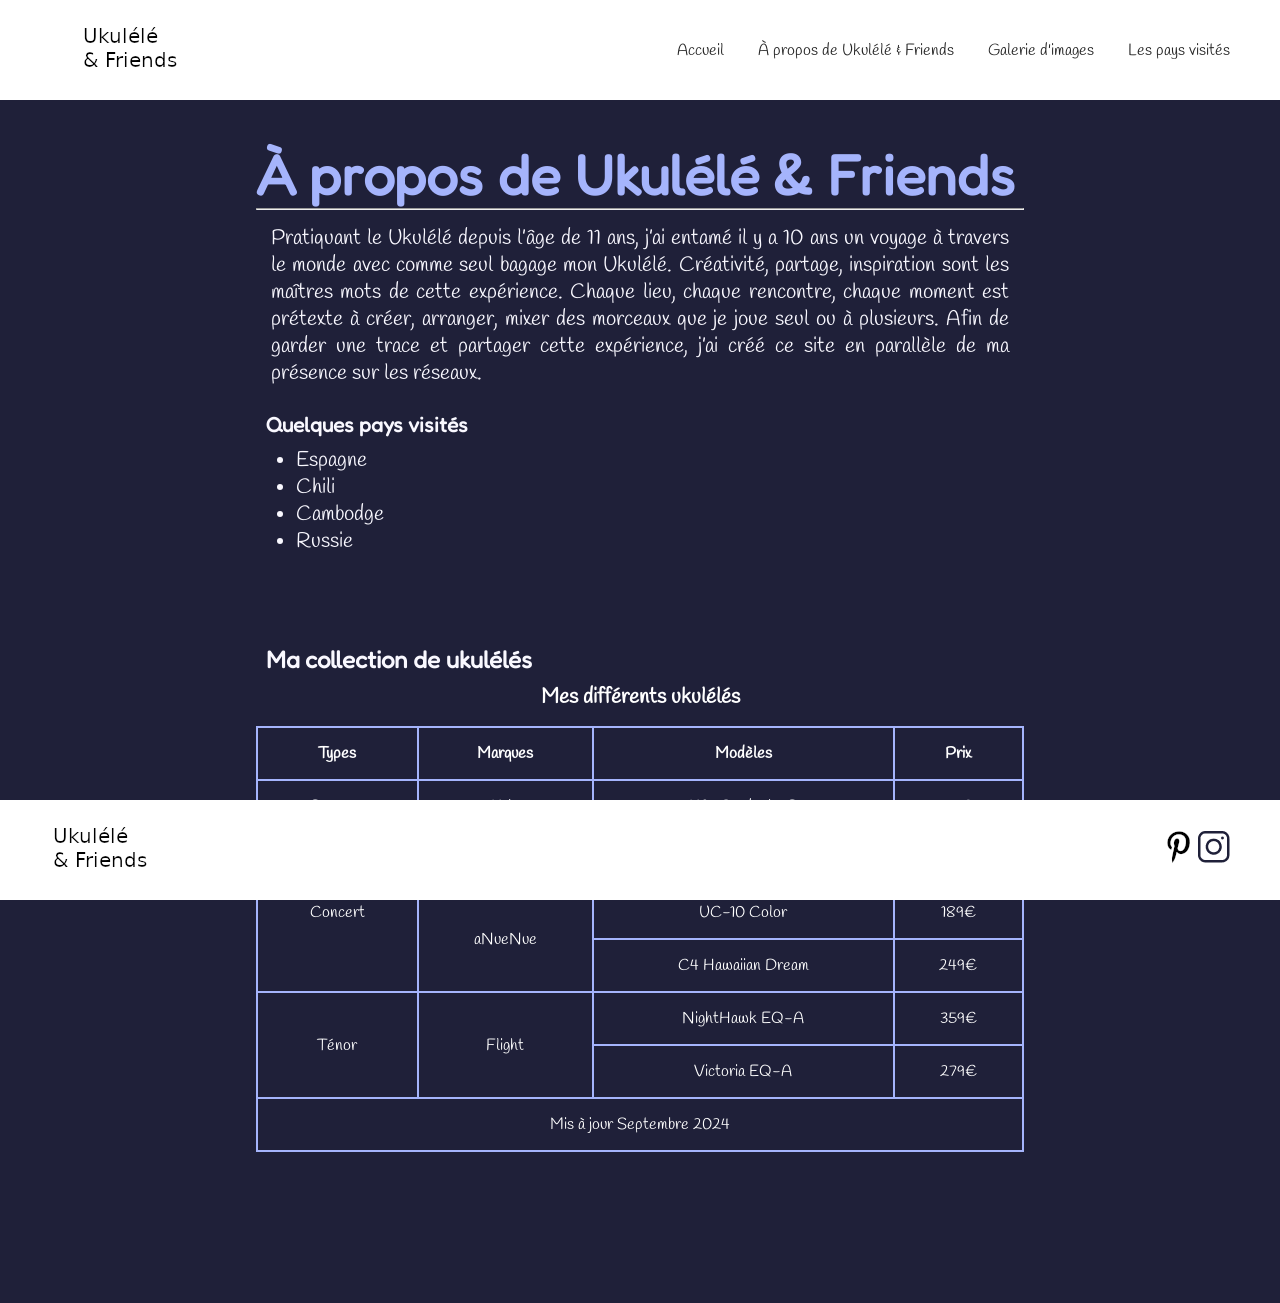
==== a_propos.html @ 92947deb "première version du site web" ====
<!DOCTYPE html>
<html lang="fr">
    <head>
        <meta charset="UTF-8" />
        <title>À propos – Ukulélé & Friends</title>
        <meta name="author" content="Damien Brulin" />
        <meta name="keywords" content="Ukulélé, voyages, musique" />
        <link href="styles/style.css" rel="stylesheet" type="text/css"/>
    </head>
    <body>
        <!--Début de ma page d'accueil-->
        <header>
            <nav>
                <a href="index.html" title="Lien vers la page d'accueil"><img src="images/logo_ukulele.png" alt="Logo Ukulélé & Friends"/></a>
                <p>
                    <a href="index.html" title="Lien vers la page d'accueil">Accueil</a>
                    <a href="a_propos.html" title="Lien vers la page À propos">À propos de Ukulélé & Friends</a>
                    <a href="./galerie.html" title="Lien vers la page Galerie d'images">Galerie d'images</a>
                    <a href="#pays" title="Les pays visités">Les pays visités</a>
                </p>
            </nav>  
        </header>
        <main>
            <section>
                <h1>À propos de Ukulélé & Friends</h1>
                <hr />
                <p class="apropos">
                    Pratiquant le Ukulélé depuis l’âge de 11 ans, j’ai entamé il y a 10 ans un voyage à travers le monde avec 
                    comme seul bagage mon Ukulélé. Créativité, partage, inspiration sont les maîtres 
                    mots de cette expérience. Chaque lieu, chaque rencontre, chaque moment est 
                    prétexte à créer, arranger, mixer des morceaux que je joue seul ou à plusieurs. Afin 
                    de garder une trace et partager cette expérience, j’ai créé ce site en parallèle de 
                    ma présence sur les réseaux.
                </p>
                <h2 id="pays" class="apropos">Quelques pays visités</h2>
                <ul class="apropos">
                    <li>Espagne</li>
                    <li>Chili</li>
                    <li>Cambodge</li>
                    <li>Russie</li>
                </ul>
            </section>
            <section class="tableau">
                <h2>Ma collection de ukulélés</h2>
                <table>
                    <caption>Mes différents ukulélés</caption>
                    <tr><th>Types</th><th>Marques</th><th>Modèles</th><th>Prix</th></tr>
                    <tr><td>Soprano</td><td>Kala</td><td>KA-Gardenia-S</td><td>89€</td></tr>
                    <tr><td rowspan="3">Concert</td><td>Flight</td><td>Iris-Black</td><td>149€</td></tr>
                    <tr><td rowspan="2">aNueNue</td><td>UC-10 Color</td><td>189€</td></tr>
                    <tr><td>C4 Hawaiian Dream</td><td>249€</td></tr>
                    <tr><td rowspan="2">Ténor</td><td rowspan="2">Flight</td><td>NightHawk EQ-A</td><td>359€</td></tr>
                    <tr><td>Victoria EQ-A</td><td>279€</td></tr>
                    <tr><td colspan="4">Mis à jour Septembre 2024</td></tr>
                </table>
            </section>
        </main>
        <footer>
            <a href="index.html" title="Lien vers la page d'accueil"><img src="images/logo_ukulele.png" alt="Logo Ukulélé & Friends"/></a>
            <p>
                <a href="https://www.pinterest.fr/" title="Lien vers Pinterest" target="_blank"><img src="images/pinterest.png" alt="Logo Pinterest"/></a>
                <a href="https://www.instagram.com/" title="Lien vers Instagram" target="_blank"><img src="images/instagram.png" alt="Logo Instagram"/></a>
            </p>
        </footer>
    </body>
</html>
---- styles/style.css ----
@font-face{
    font-family: Fredoka;
    src: url('../fonts/Fredoka/static/Fredoka-Regular.ttf');
}

@font-face{
    font-family: Handlee;
    src: url('../fonts/Handlee/Handlee-Regular.ttf');
}

html{
    height: 100%;
}

body{
    font-size: 1em;
    background-color: #1F2039;
    color:#F9F8FF;
    min-height:100%;
	position:relative;
	padding-bottom:6em;
    font-family: 'Handlee', sans-serif;
}

*{
    margin: auto 0;
}

header, footer{
    background-color: white;
    padding: 20px 50px 20px 50px;
}

em{
    color: #A5B4FC;
    font-style: normal;
}

strong{
    color: #A5B4FC;
}

h1{
    color: #A5B4FC;
    font-size: 3.5em;
    font-family: 'Fredoka', sans-serif;
}

h2{
    color: #F9F8FF;
    padding: 10px;
    font-family: 'Fredoka', sans-serif;
}

    .photo_accueil{
    background-color: white;
    padding: 80px;
    width: auto;
}

.photo_accueil h2{
    color:#242424;
    text-align: center;
    margin-bottom: 80px;
}

section{
    padding: 40px;
    width: 60%;
    margin: auto;
}

a{
    color:#242424;
    text-decoration: none;
    font-size: 1em;
}

a:hover{
    text-decoration: underline;
}

nav a{
    margin-left: 30px;
}

table{
    color:white;
    text-align: center;
    width: 100%;
    margin-bottom: 15px;
    border-collapse: collapse;
}

caption{
    font-size: 1.3em;
    padding-bottom: 15px;
    font-weight: 700;
}

th,td{
    padding: 15px;
    border: 2px solid #A5B4FC;
}

.apropos{
    font-size: 1.3em;
    text-align: justify;
}

p.apropos{
    padding: 15px;
}

label{
    margin-bottom: 15px;
}

input,textarea{
    padding: 15px;
    border-radius: 3px;
    border:none;
}

input[type="submit"]{
    margin:30px auto;
    width:200px;
    font-weight: 700;
    font-family: 'Handlee', sans-serif;
}

fieldset{
    border: none;
}

.pres{
    float:left;
    padding: 15px;
    width: 40%;
    font-size: 1.3em;
    text-align: justify;
}

.intro img{
    float:right;
    width: 50%;
    margin-bottom: 15px;
    margin-top: 15px;
}

.intro blockquote{
    clear:both;
    padding:15px;
    margin-bottom: 15px;
}

nav,footer{
    display:flex;
    flex-direction: row;
    justify-content: space-between;
    align-content: center;
}

.photo_accueil p{
    width:60%;
    margin:10px auto;
    display:flex;
    flex-direction: row;
    flex-wrap: wrap;
    justify-content: center;
    align-content: center;
    gap:15px;
}

.formulaire h2{
    text-align: center;
    padding: 15px;
}

form{
    display: flex;
    flex-flow: column wrap;
    width: 50%;
    margin: auto;
}

.identite{
    display: flex;
    flex-direction: row;
    flex-wrap: wrap;
    gap: 20px;
}

.colonne-form{
    display:flex;
    flex-direction: column;
    margin-bottom: 20px;
    flex:1;
}

footer{
	position:fixed;
	bottom:0;
	left:0;
	right:0;	
	
}

.titre_galerie{
	width:auto;
    text-align: center;
}

.galerie{
	background-color:white;
	margin-bottom:150px;
}

.galerie h2{
    color:#242424;
	margin-bottom:15px;
    font-size: 3em;
}

.grille-paysages{
	width:80%;
	margin:auto;
    display:grid;
    grid-template-columns:1fr 1fr 1fr;
    grid-template-rows: 300px 300px 300px;
    gap:15px;
}

.grille-portraits{
		width:80%;
	margin:auto;
    display:grid;
    grid-template-columns: 1fr 1fr;
    grid-template-rows: 400px 400px 400px;
    gap:15px;
}

.grille-paysages img,
.grille-portraits img {
  width: 100%;
  height: 100%;
  object-fit: cover;
}

.portrait_vertical{
	grid-row-start:2;
	grid-row-end:4;
}

@media screen and (max-width:996px){
    nav{
        flex-direction: column;
        align-items: center;
        justify-content: center;
    }
    
    nav p{
        display:flex;
        flex-flow: column wrap;
        justify-content: center;
    }
    
    nav p a{
        margin-top: 15px;
    }
    .intro img{
        display:none;
    }
    .pres{
        float:none;
        width: 100%;
    }
    
    .identite{
        flex-direction: column;
    }
    
    .tableau{
        display:none;
    }
    
    .grille-paysages, .grille-portraits{
  
    grid-template-columns:1fr;
        grid-template-rows: auto;
    }
    
    
    
    .portrait_vertical{
	grid-row:auto;
    }
}
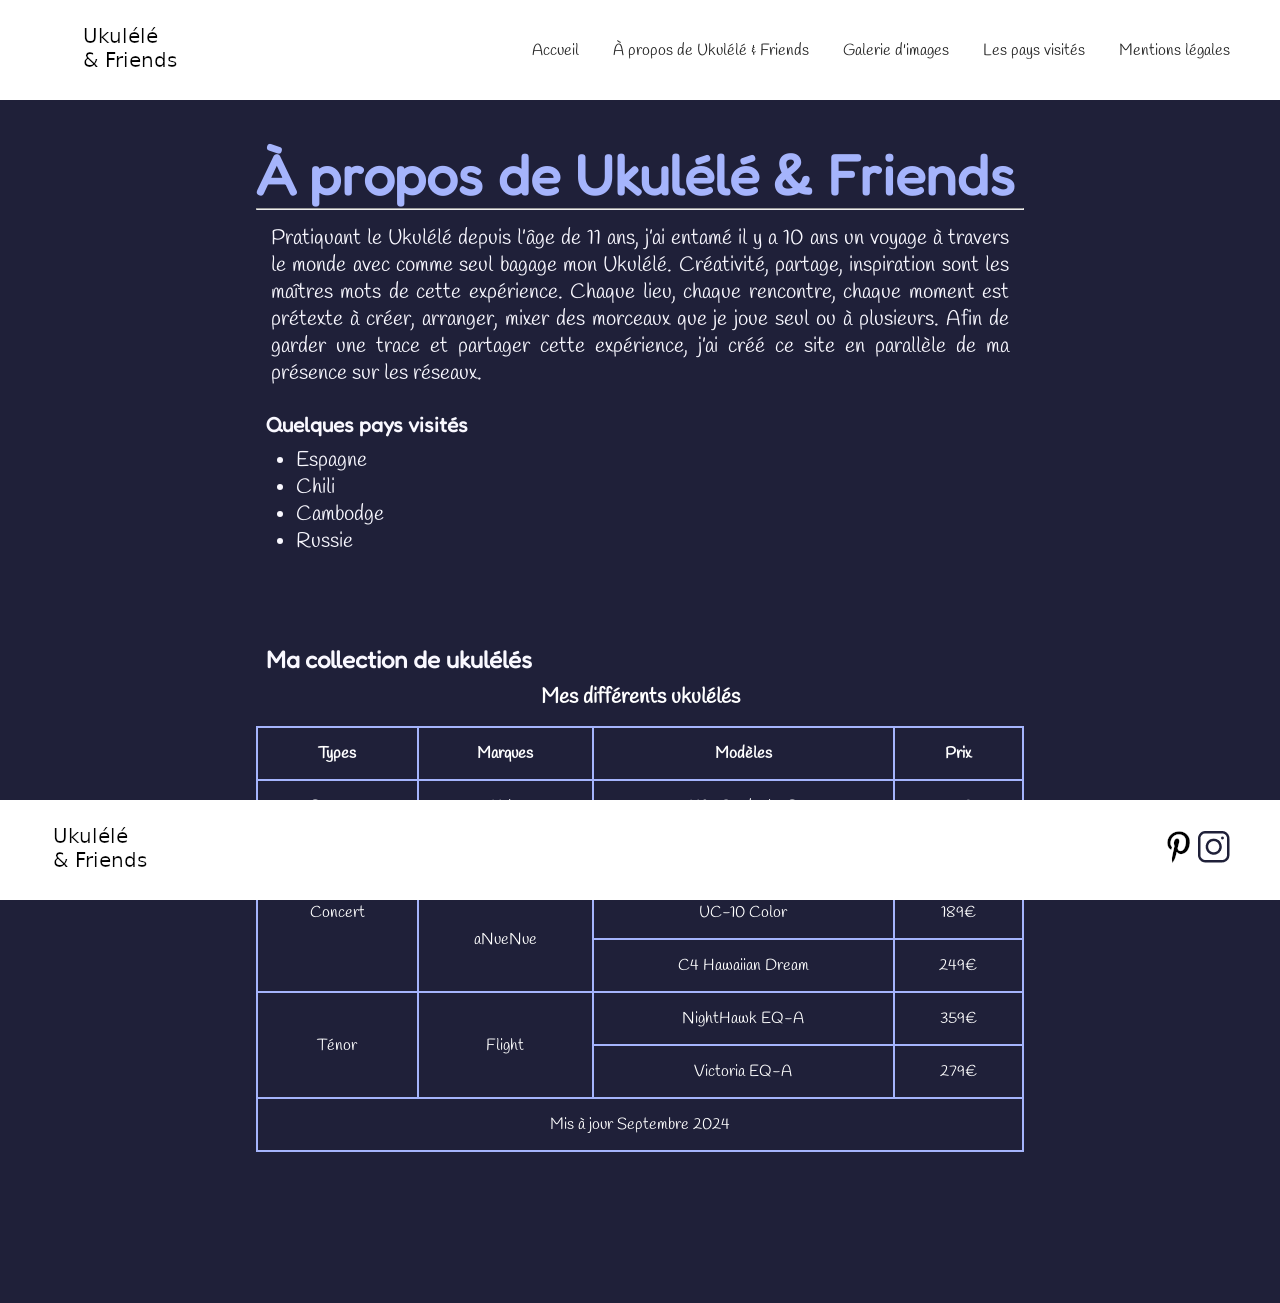
==== commit 4a0aa810: "Ajout de l'hyperlien vers les mentions légales" ====
--- a/a_propos.html
+++ b/a_propos.html
@@ -17,6 +17,7 @@
                     <a href="a_propos.html" title="Lien vers la page À propos">À propos de Ukulélé & Friends</a>
                     <a href="./galerie.html" title="Lien vers la page Galerie d'images">Galerie d'images</a>
                     <a href="#pays" title="Les pays visités">Les pays visités</a>
+                    <a href="./mentions.html" title="Lien vers la page Mentions Légales">Mentions légales</a>
                 </p>
             </nav>  
         </header>
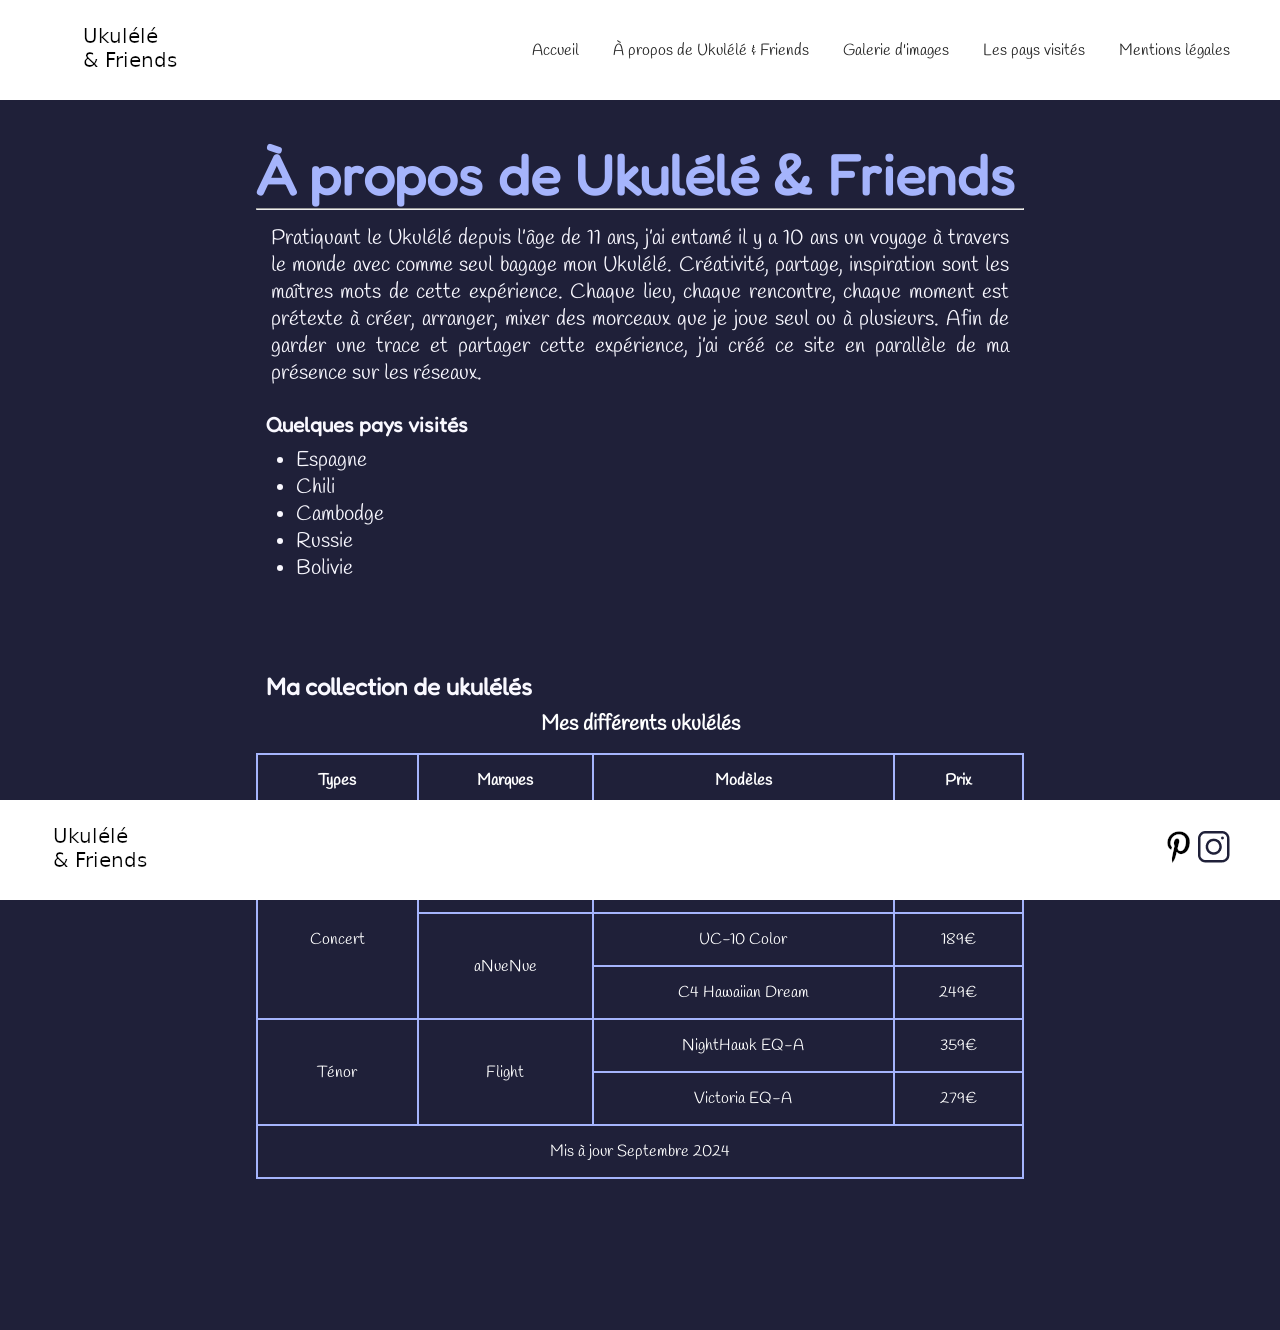
==== commit 9a2b39eb: "Ajout Bolivie dans a propos" ====
--- a/a_propos.html
+++ b/a_propos.html
@@ -39,6 +39,7 @@
                     <li>Chili</li>
                     <li>Cambodge</li>
                     <li>Russie</li>
+                    <li>Bolivie</li>
                 </ul>
             </section>
             <section class="tableau">
